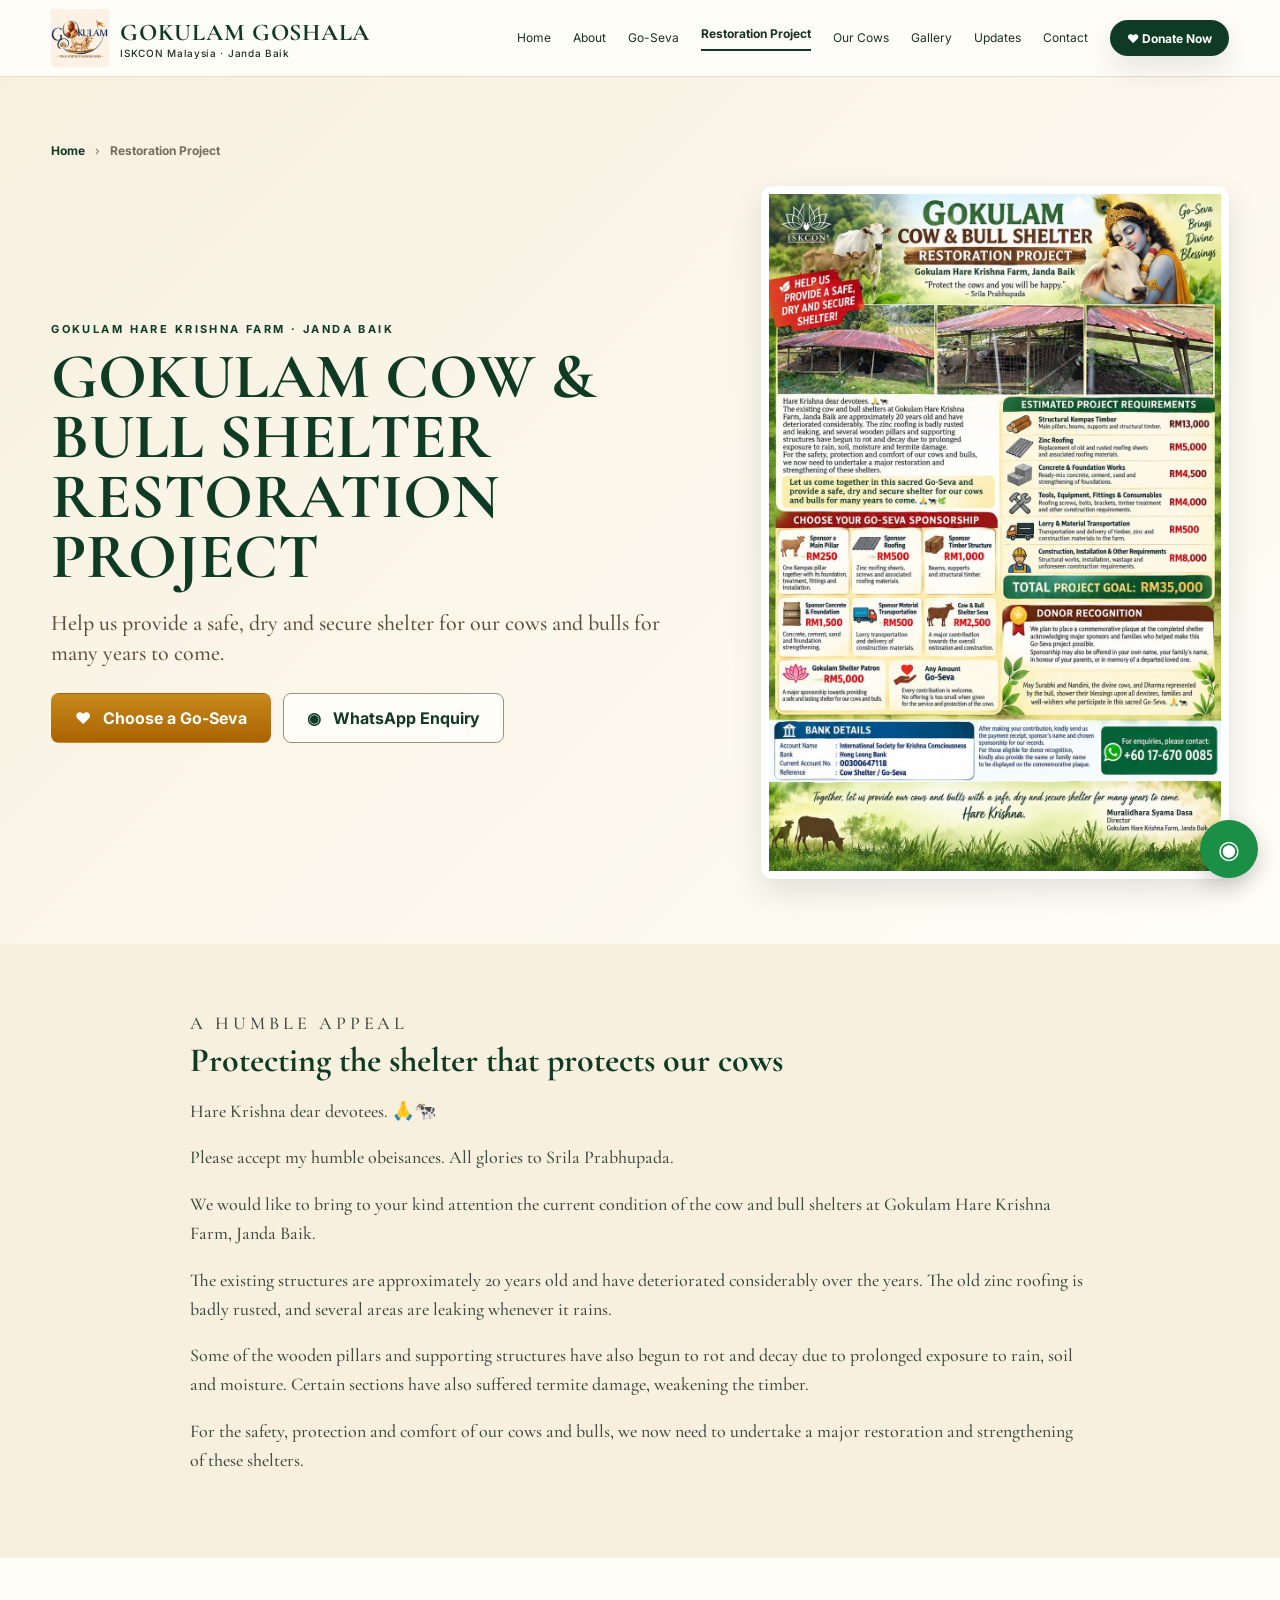
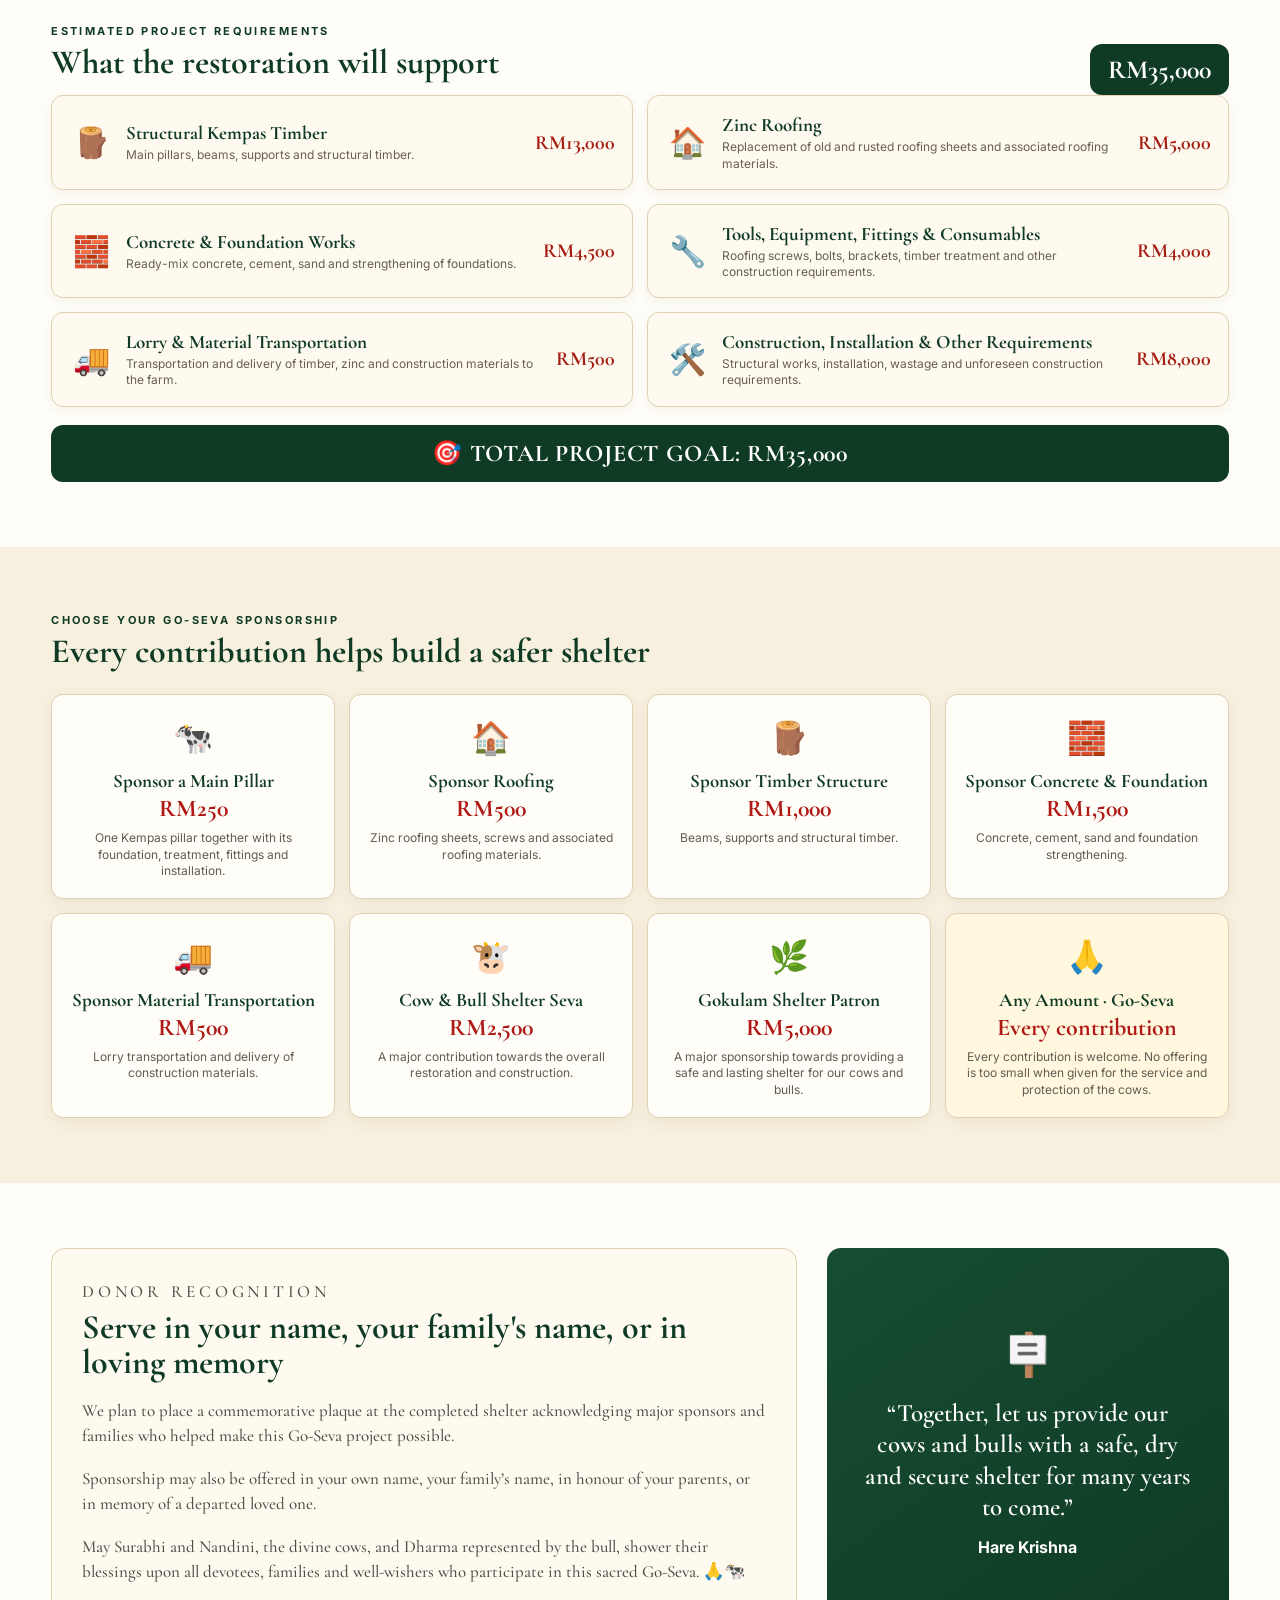
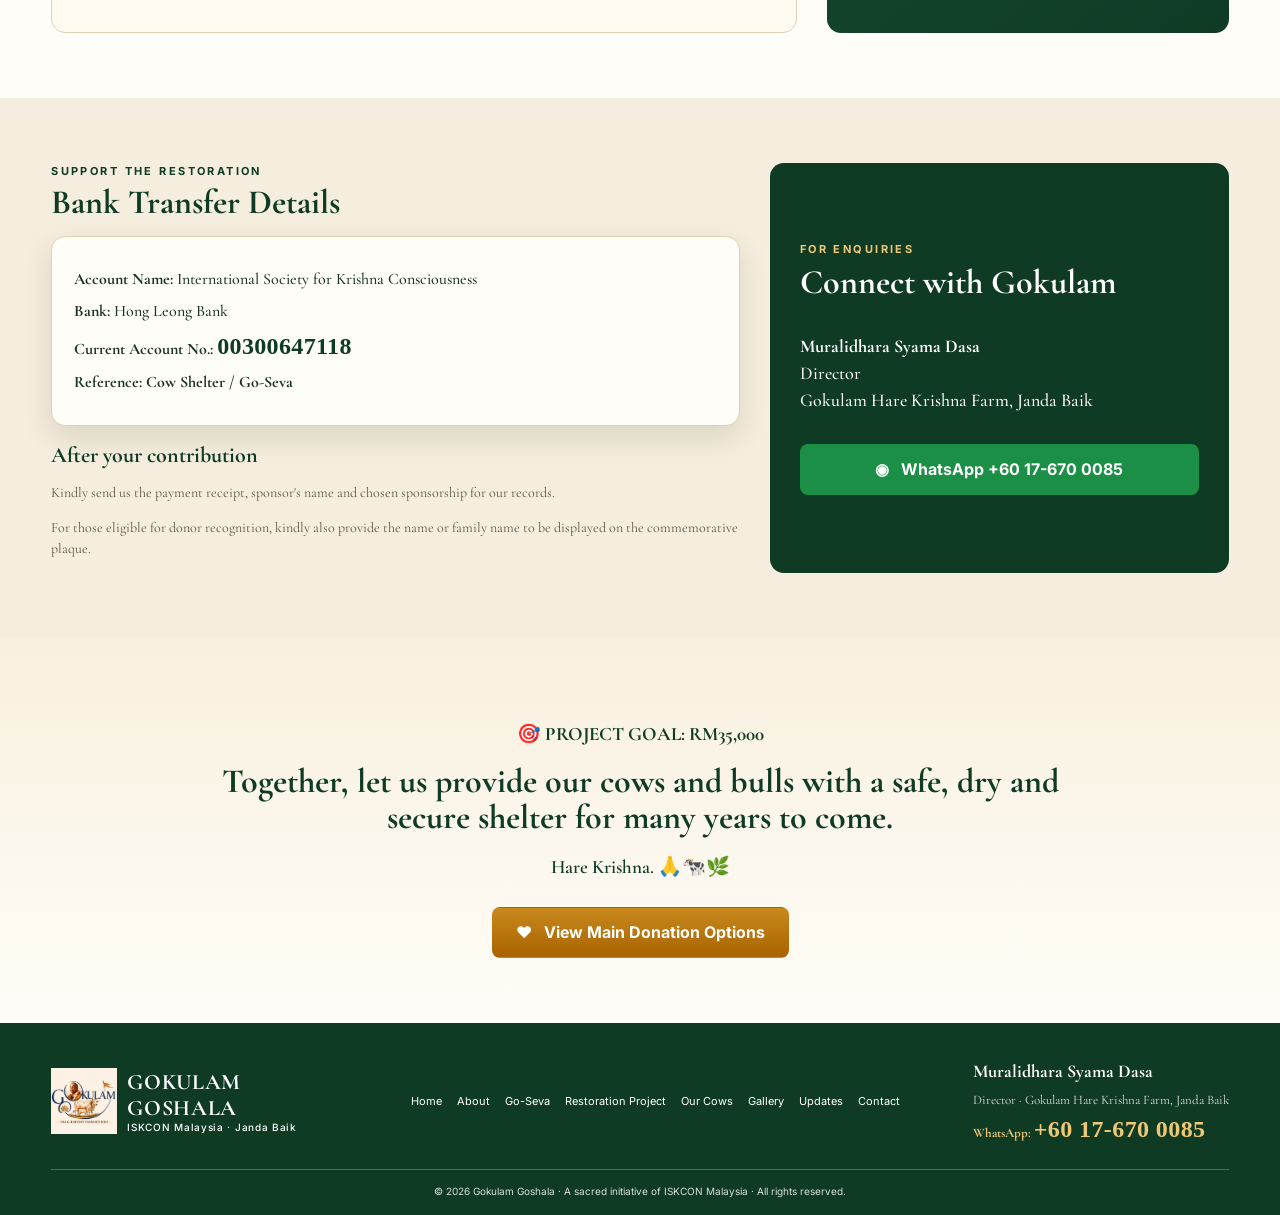
==== restoration.html @ d4a56204 "Add files via upload" ====
<!DOCTYPE html>
<html lang="en">
<head>
  <meta charset="UTF-8" />
  <meta name="viewport" content="width=device-width, initial-scale=1.0" />
  <meta name="description" content="Gokulam Cow & Bull Shelter Restoration Project at Gokulam Hare Krishna Farm, Janda Baik." />
  <title>Gokulam Cow & Bull Shelter Restoration Project</title>
  <link rel="preconnect" href="https://fonts.googleapis.com">
  <link rel="preconnect" href="https://fonts.gstatic.com" crossorigin>
  <link href="https://fonts.googleapis.com/css2?family=Cormorant+Garamond:wght@500;600;700&family=Inter:wght@400;500;600;700;800&display=swap" rel="stylesheet">
  <link rel="stylesheet" href="assets/css/style.css" />
</head>
<body class="restoration-page">
  <header class="site-header" id="top">
    <div class="container nav-wrap">
      <a class="brand" href="index.html#top" aria-label="Gokulam Goshala home">
        <img class="site-logo" src="assets/images/logo.png" alt="Gokulam Goshala logo">
        <div>
          <span class="brand-name">Gokulam Goshala</span>
          <span class="brand-sub">ISKCON Malaysia · Janda Baik</span>
        </div>
      </a>
      <button class="menu-toggle" aria-label="Open navigation" aria-expanded="false">☰</button>
      <nav class="main-nav" aria-label="Main navigation">
        <a href="index.html#top">Home</a>
        <a href="index.html#about">About</a>
        <a href="index.html#go-seva">Go-Seva</a>
        <a class="active" href="restoration.html">Restoration Project</a>
        <a href="index.html#cows">Our Cows</a>
        <a href="index.html#gallery">Gallery</a>
        <a href="index.html#updates">Updates</a>
        <a href="index.html#contact">Contact</a>
        <a class="nav-donate" href="#bank-details">♥ Donate Now</a>
      </nav>
    </div>
  </header>

  <main>
    <section class="restoration-hero section">
      <div class="container">
        <div class="restoration-breadcrumb"><a href="index.html#top">Home</a><span>›</span><strong>Restoration Project</strong></div>
        <div class="restoration-hero-grid">
          <div>
            <p class="section-kicker">Gokulam Hare Krishna Farm · Janda Baik</p>
            <h1>Gokulam Cow &amp; Bull Shelter Restoration Project</h1>
            <p class="restoration-lead">Help us provide a safe, dry and secure shelter for our cows and bulls for many years to come.</p>
            <div class="restoration-hero-actions">
              <a class="btn btn-gold" href="#sponsorship">♥ &nbsp; Choose a Go-Seva</a>
              <a class="btn btn-light" href="https://wa.me/60176700085" target="_blank" rel="noopener">◉ &nbsp; WhatsApp Enquiry</a>
            </div>
          </div>
          <div class="restoration-poster photo-frame">
            <img src="assets/images/restoration-project.png" alt="Gokulam Cow and Bull Shelter Restoration Project poster">
          </div>
        </div>
      </div>
    </section>

    <section class="section restoration-story">
      <div class="container narrow-content">
        <p class="section-kicker">A Humble Appeal</p>
        <h2>Protecting the shelter that protects our cows</h2>
        <p>Hare Krishna dear devotees. 🙏🐄</p>
        <p>Please accept my humble obeisances. All glories to Srila Prabhupada.</p>
        <p>We would like to bring to your kind attention the current condition of the cow and bull shelters at Gokulam Hare Krishna Farm, Janda Baik.</p>
        <p>The existing structures are approximately 20 years old and have deteriorated considerably over the years. The old zinc roofing is badly rusted, and several areas are leaking whenever it rains.</p>
        <p>Some of the wooden pillars and supporting structures have also begun to rot and decay due to prolonged exposure to rain, soil and moisture. Certain sections have also suffered termite damage, weakening the timber.</p>
        <p>For the safety, protection and comfort of our cows and bulls, we now need to undertake a major restoration and strengthening of these shelters.</p>
      </div>
    </section>

    <section class="section requirements-section">
      <div class="container">
        <div class="section-heading"><div><p class="section-kicker">Estimated Project Requirements</p><h2>What the restoration will support</h2></div><div class="project-total">RM35,000</div></div>
        <div class="requirements-grid">
          <article class="requirement-card"><span class="req-icon">🪵</span><div><h3>Structural Kempas Timber</h3><p>Main pillars, beams, supports and structural timber.</p></div><strong>RM13,000</strong></article>
          <article class="requirement-card"><span class="req-icon">🏠</span><div><h3>Zinc Roofing</h3><p>Replacement of old and rusted roofing sheets and associated roofing materials.</p></div><strong>RM5,000</strong></article>
          <article class="requirement-card"><span class="req-icon">🧱</span><div><h3>Concrete &amp; Foundation Works</h3><p>Ready-mix concrete, cement, sand and strengthening of foundations.</p></div><strong>RM4,500</strong></article>
          <article class="requirement-card"><span class="req-icon">🔧</span><div><h3>Tools, Equipment, Fittings &amp; Consumables</h3><p>Roofing screws, bolts, brackets, timber treatment and other construction requirements.</p></div><strong>RM4,000</strong></article>
          <article class="requirement-card"><span class="req-icon">🚚</span><div><h3>Lorry &amp; Material Transportation</h3><p>Transportation and delivery of timber, zinc and construction materials to the farm.</p></div><strong>RM500</strong></article>
          <article class="requirement-card"><span class="req-icon">🛠️</span><div><h3>Construction, Installation &amp; Other Requirements</h3><p>Structural works, installation, wastage and unforeseen construction requirements.</p></div><strong>RM8,000</strong></article>
        </div>
        <div class="goal-banner">🎯 TOTAL PROJECT GOAL: RM35,000</div>
      </div>
    </section>

    <section class="section sponsorship-section" id="sponsorship">
      <div class="container">
        <p class="section-kicker">Choose Your Go-Seva Sponsorship</p>
        <h2>Every contribution helps build a safer shelter</h2>
        <div class="sponsorship-grid">
          <article class="sponsor-card"><span>🐄</span><h3>Sponsor a Main Pillar</h3><strong>RM250</strong><p>One Kempas pillar together with its foundation, treatment, fittings and installation.</p></article>
          <article class="sponsor-card"><span>🏠</span><h3>Sponsor Roofing</h3><strong>RM500</strong><p>Zinc roofing sheets, screws and associated roofing materials.</p></article>
          <article class="sponsor-card"><span>🪵</span><h3>Sponsor Timber Structure</h3><strong>RM1,000</strong><p>Beams, supports and structural timber.</p></article>
          <article class="sponsor-card"><span>🧱</span><h3>Sponsor Concrete &amp; Foundation</h3><strong>RM1,500</strong><p>Concrete, cement, sand and foundation strengthening.</p></article>
          <article class="sponsor-card"><span>🚚</span><h3>Sponsor Material Transportation</h3><strong>RM500</strong><p>Lorry transportation and delivery of construction materials.</p></article>
          <article class="sponsor-card"><span>🐮</span><h3>Cow &amp; Bull Shelter Seva</h3><strong>RM2,500</strong><p>A major contribution towards the overall restoration and construction.</p></article>
          <article class="sponsor-card"><span>🌿</span><h3>Gokulam Shelter Patron</h3><strong>RM5,000</strong><p>A major sponsorship towards providing a safe and lasting shelter for our cows and bulls.</p></article>
          <article class="sponsor-card sponsor-any"><span>🙏</span><h3>Any Amount · Go-Seva</h3><strong>Every contribution</strong><p>Every contribution is welcome. No offering is too small when given for the service and protection of the cows.</p></article>
        </div>
      </div>
    </section>

    <section class="section donor-section">
      <div class="container donor-grid">
        <div class="donor-recognition">
          <p class="section-kicker">Donor Recognition</p>
          <h2>Serve in your name, your family's name, or in loving memory</h2>
          <p>We plan to place a commemorative plaque at the completed shelter acknowledging major sponsors and families who helped make this Go-Seva project possible.</p>
          <p>Sponsorship may also be offered in your own name, your family’s name, in honour of your parents, or in memory of a departed loved one.</p>
          <p>May Surabhi and Nandini, the divine cows, and Dharma represented by the bull, shower their blessings upon all devotees, families and well-wishers who participate in this sacred Go-Seva. 🙏🐄</p>
        </div>
        <div class="donor-quote"><span>🪧</span><p>“Together, let us provide our cows and bulls with a safe, dry and secure shelter for many years to come.”</p><strong>Hare Krishna</strong></div>
      </div>
    </section>

    <section class="section bank-section" id="bank-details">
      <div class="container bank-page-grid">
        <div>
          <p class="section-kicker">Support the Restoration</p>
          <h2>Bank Transfer Details</h2>
          <div class="restoration-bank-card">
            <p><b>Account Name:</b> International Society for Krishna Consciousness</p>
            <p><b>Bank:</b> Hong Leong Bank</p>
            <p><b>Current Account No.:</b> <strong class="important-detail">00300647118</strong></p>
            <p><b>Reference:</b> <strong>Cow Shelter / Go-Seva</strong></p>
          </div>
          <div class="receipt-note">
            <h3>After your contribution</h3>
            <p>Kindly send us the payment receipt, sponsor's name and chosen sponsorship for our records.</p>
            <p>For those eligible for donor recognition, kindly also provide the name or family name to be displayed on the commemorative plaque.</p>
          </div>
        </div>
        <div class="restoration-contact-card">
          <p class="section-kicker">For Enquiries</p>
          <h2>Connect with Gokulam</h2>
          <p><strong>Muralidhara Syama Dasa</strong><br>Director<br>Gokulam Hare Krishna Farm, Janda Baik</p>
          <a class="btn btn-whatsapp" href="https://wa.me/60176700085?text=Hare%20Krishna%20%F0%9F%99%8F%20I%20would%20like%20to%20enquire%20about%20the%20Gokulam%20Cow%20%26%20Bull%20Shelter%20Restoration%20Project." target="_blank" rel="noopener">◉ &nbsp; WhatsApp +60 17-670 0085</a>
        </div>
      </div>
    </section>

    <section class="section restoration-closing">
      <div class="container">
        <p>🎯 <strong>PROJECT GOAL: RM35,000</strong></p>
        <h2>Together, let us provide our cows and bulls with a safe, dry and secure shelter for many years to come.</h2>
        <p>Hare Krishna. 🙏🐄🌿</p>
        <a class="btn btn-gold" href="index.html#donate">♥ &nbsp; View Main Donation Options</a>
      </div>
    </section>
  </main>

  <footer id="contact">
    <div class="container footer-grid">
      <div class="footer-brand"><img class="footer-logo" src="assets/images/logo.png" alt="Gokulam Goshala logo"><div><span class="brand-name">Gokulam Goshala</span><span class="brand-sub">ISKCON Malaysia · Janda Baik</span></div></div>
      <div class="footer-links"><a href="index.html#top">Home</a><a href="index.html#about">About</a><a href="index.html#go-seva">Go-Seva</a><a href="restoration.html">Restoration Project</a><a href="index.html#cows">Our Cows</a><a href="index.html#gallery">Gallery</a><a href="index.html#updates">Updates</a><a href="index.html#contact">Contact</a></div>
      <div class="footer-contact"><strong>Muralidhara Syama Dasa</strong><span>Director · Gokulam Hare Krishna Farm, Janda Baik</span><a href="https://wa.me/60176700085" target="_blank" rel="noopener">WhatsApp: <strong class="important-detail">+60 17-670 0085</strong></a></div>
    </div>
    <div class="container copyright">© 2026 Gokulam Goshala · A sacred initiative of ISKCON Malaysia · All rights reserved.</div>
  </footer>
  <a class="floating-whatsapp" href="https://wa.me/60176700085" target="_blank" rel="noopener" aria-label="Chat with Gokulam Goshala on WhatsApp">◉<span>WhatsApp</span></a>
  <script src="assets/js/script.js"></script>
</body>
</html>
---- assets/css/style.css ----
:root{--green:#0f3b25;--green2:#174d31;--gold:#b97808;--cream:#f7f0df;--paper:#fffdf7;--ink:#193225;--line:#d9c69f;--shadow:0 12px 30px rgba(36,45,26,.12);--serif:'Cormorant Garamond',Georgia,serif;--sans:'Inter',Arial,sans-serif}*{box-sizing:border-box}html{scroll-behavior:smooth}body{margin:0;color:var(--ink);background:var(--paper);font-family:var(--sans);line-height:1.55}a{color:inherit;text-decoration:none}.container{width:min(1180px,92%);margin:auto}.site-header{position:sticky;top:0;z-index:20;background:rgba(255,253,247,.97);border-bottom:1px solid #e9dec5}.nav-wrap{min-height:76px;display:flex;align-items:center;justify-content:space-between;gap:25px}.brand{display:flex;align-items:center;gap:11px}.brand-mark{width:49px;height:49px;border:2px solid var(--gold);border-radius:50%;display:grid;place-items:center;font-size:25px;background:#f5ead1}.brand-name{display:block;font:700 24px var(--serif);text-transform:uppercase;letter-spacing:.03em;color:var(--green)}.brand-sub{display:block;font:500 10px var(--sans);letter-spacing:.07em}.main-nav{display:flex;align-items:center;gap:22px;font-size:12px}.main-nav a{white-space:nowrap}.main-nav .active{font-weight:700;border-bottom:2px solid var(--green);padding-bottom:5px}.nav-donate{background:var(--green);color:white;border-radius:25px;padding:10px 17px;box-shadow:var(--shadow)}.language{border:1px solid #ddd2bd;background:white;border-radius:20px;padding:9px 12px}.menu-toggle{display:none;border:0;background:none;font-size:26px}.hero{position:relative;min-height:450px;display:flex;align-items:center;overflow:hidden;background:#d8cba9}.hero-image{position:absolute;inset:0;background:linear-gradient(90deg,#e8dfc5 0%,rgba(232,223,197,.86) 38%,rgba(100,86,47,.08) 60%,rgba(37,64,31,.3)),url('../images/cow-10.png') center/cover}.hero-overlay{position:absolute;inset:0;background:linear-gradient(90deg,rgba(255,248,229,.94),rgba(255,248,229,.54) 43%,rgba(0,0,0,0) 72%)}.hero-content{position:relative;z-index:1}.hero-copy{max-width:610px;padding:45px 0}.hero h1{margin:0;text-transform:uppercase;font:700 clamp(45px,6vw,72px)/.88 var(--serif);color:var(--green);letter-spacing:.015em}.hero h2{margin:5px 0 0;color:#a3630c;font:600 35px/1 var(--serif)}.eyebrow{margin:9px 0 10px;font:500 15px var(--serif)}.quote{font:italic 16px var(--serif);margin:25px 0 2px}.quote-author{font:italic 14px var(--serif);margin:0 0 20px}.hero-actions{display:flex;gap:16px}.btn{display:inline-flex;align-items:center;justify-content:center;border-radius:8px;padding:12px 23px;font-weight:700;border:1px solid transparent;transition:.2s transform,.2s box-shadow}.btn:hover{transform:translateY(-2px);box-shadow:0 8px 18px rgba(0,0,0,.14)}.btn-gold{background:linear-gradient(#c8891d,#a96300);color:#fff}.btn-light{background:#fffdf7;border-color:#9a927f;color:var(--green)}.btn-green{background:var(--green);color:#fff}.stats{position:relative;z-index:3;margin-top:-1px;background:#fffdf7;border:1px solid #e6d9bb;border-radius:13px;box-shadow:var(--shadow);display:grid;grid-template-columns:repeat(4,1fr);padding:18px 28px}.stat{display:flex;align-items:center;gap:15px;padding:0 22px;border-right:1px solid #dbc89f}.stat:last-child{border-right:0}.stat-icon{font-size:31px;color:var(--gold)}.stat strong{display:block;font:700 24px var(--serif);color:var(--green)}.stat div span{display:block;font-size:12px;line-height:1.3}.section{padding:65px 0}.mission{background:radial-gradient(circle at 10% 50%,#e8d4ad 0,transparent 24%),#f8f0df}.mission-grid{display:grid;grid-template-columns:1fr 1.45fr 1fr;align-items:center;gap:35px}.image-placeholder{min-height:235px;border-radius:12px;background:linear-gradient(135deg,#9d7b43,#d7c28d 45%,#527144);display:grid;place-items:center;text-align:center;color:white;font:600 21px var(--serif);box-shadow:var(--shadow);text-shadow:0 1px 3px #333}.image-placeholder small{font:12px var(--sans)}.mission-copy{text-align:center}.section-kicker{text-transform:uppercase;letter-spacing:.22em;font-size:11px;font-weight:700;margin:0 0 2px;color:var(--green)}h2{font:700 34px/1.05 var(--serif);margin:5px 0 15px;color:var(--green)}.mission-copy h2 span{color:var(--gold)}.ornament{color:var(--gold);margin:10px 0}.mission-copy>p:not(.section-kicker){font:500 17px/1.45 var(--serif);max-width:570px;margin:0 auto 20px}.mission-values{display:grid;gap:15px}.mission-values>div{display:flex;gap:12px;align-items:flex-start}.mission-values b{width:39px;height:39px;flex:none;border-radius:50%;display:grid;place-items:center;background:#b8790c;color:#fff}.mission-values span{font:14px var(--serif)}.mission-values strong{display:block;font-size:16px}.split-section{padding:0;background:#fbf7ec}.split-grid{display:grid;grid-template-columns:1fr 1fr}.seva-panel,.restoration-panel{padding:48px 34px}.seva-panel{border-right:1px solid #e2d5b9}.cards-4{display:grid;grid-template-columns:repeat(2,1fr);gap:12px}.mini-card{position:relative;border:1px solid #ded0b3;background:#fffdf8;border-radius:9px;overflow:hidden;text-align:center;padding-bottom:11px;box-shadow:0 4px 12px rgba(65,48,15,.06)}.card-image{height:83px;background:linear-gradient(135deg,#698252,#d7bb7d);display:grid;place-items:center;color:white;font:600 16px var(--serif)}.mini-card>span{display:grid;place-items:center;width:30px;height:30px;border-radius:50%;background:#b8790c;color:white;margin:-15px auto 3px;position:relative}.mini-card h3{font:700 17px var(--serif);margin:0}.mini-card p{font-size:11px;line-height:1.3;margin:2px 8px}.center-btn{display:flex;width:max-content;margin:16px auto 0}.restoration-panel{display:grid;grid-template-columns:1.15fr .85fr;gap:20px;align-items:center}.restoration-panel p:not(.section-kicker){font:14px/1.45 var(--serif)}.progress-label{display:flex;justify-content:space-between;font-size:12px;font-weight:700;margin-top:20px}.progress{height:10px;border-radius:20px;background:#dfdacd;overflow:hidden;margin:5px 0 17px}.progress span{display:block;height:100%;background:var(--green)}.restoration-image{min-height:250px}.section-heading{display:flex;justify-content:space-between;align-items:end}.section-heading>a{font-size:11px;font-weight:700;text-transform:uppercase;letter-spacing:.1em}.cow-strip{display:grid;grid-template-columns:repeat(5,1fr);gap:10px}.cow-thumb{height:120px;border-radius:9px;background:linear-gradient(135deg,#7d9a62,#d1b176);display:grid;place-items:center;color:#fff;font:600 19px var(--serif);text-shadow:0 1px 3px #333}.donate{background:#f5eddd;border-top:1px solid #e3d4b7;border-bottom:1px solid #e3d4b7}.donate-grid{display:grid;grid-template-columns:1fr 210px;gap:40px;align-items:center}.donate h2{max-width:720px}.qr-placeholder{text-align:center;background:#fff;border:1px solid #ddd1b9;border-radius:10px;padding:13px;box-shadow:var(--shadow)}.qr{width:105px;height:105px;margin:8px auto;background:repeating-linear-gradient(45deg,#111 0 5px,#fff 5px 10px);display:grid;place-items:center;font-weight:800;color:white;text-shadow:0 0 3px #000}.donation-qr{display:block;width:135px;height:135px;object-fit:contain;margin:8px auto;background:#fff}.updates{background:#fffdf7}.muted{color:#6e675a;max-width:650px}footer{background:var(--green);color:#fff;padding:35px 0 15px}.footer-grid{display:grid;grid-template-columns:1fr 2fr auto;align-items:center;gap:30px}.footer-brand{display:flex;align-items:center;gap:10px}.footer-brand .brand-name{color:#fff;font-size:22px}.footer-links{display:flex;flex-wrap:wrap;justify-content:center;gap:15px;font-size:11px}.socials{font-weight:700;white-space:nowrap}.copyright{text-align:center;border-top:1px solid rgba(255,255,255,.25);margin-top:25px;padding-top:14px;font-size:10px;color:#d7e0d9}
@media(max-width:1050px){.main-nav{gap:11px}.main-nav a{font-size:10px}.stats{grid-template-columns:repeat(2,1fr);gap:14px}.stat:nth-child(2){border-right:0}.mission-grid{grid-template-columns:1fr 1.5fr}.mission-values{grid-column:1/-1;grid-template-columns:repeat(2,1fr)}}
@media(max-width:760px){.nav-wrap{min-height:68px}.menu-toggle{display:block}.main-nav{display:none;position:absolute;left:4%;right:4%;top:67px;background:#fffdf7;padding:15px;border:1px solid #e5d9c0;border-radius:10px;box-shadow:var(--shadow);flex-direction:column;align-items:stretch}.main-nav.open{display:flex}.main-nav a{text-align:center;padding:7px}.language{width:100%}.hero{min-height:570px;align-items:end}.hero-image{background-position:63% center}.hero-overlay{background:linear-gradient(180deg,rgba(255,248,229,.25),rgba(255,248,229,.94) 58%)}.hero-copy{padding:40px 0 35px;text-align:center}.hero h1{font-size:47px}.hero h2{font-size:30px}.hero-actions{justify-content:center;flex-wrap:wrap}.stats{grid-template-columns:1fr;padding:12px 18px;margin-top:-1px}.stat{border-right:0;border-bottom:1px solid #dbc89f;padding:12px}.stat:last-child{border-bottom:0}.mission-grid,.split-grid,.restoration-panel,.donate-grid{grid-template-columns:1fr}.mission-values{grid-template-columns:1fr}.seva-panel{border-right:0;border-bottom:1px solid #e2d5b9}.cards-4{grid-template-columns:1fr 1fr}.section-heading{align-items:start;gap:10px}.cow-strip{grid-template-columns:repeat(2,1fr)}.cow-thumb:last-child{grid-column:span 2}.footer-grid{grid-template-columns:1fr;text-align:center}.footer-brand{justify-content:center}.footer-links{justify-content:center}.socials{margin-top:3px}}
@media(max-width:430px){.brand-name{font-size:18px}.brand-sub{font-size:8px}.brand-mark{width:42px;height:42px}.cards-4{grid-template-columns:1fr}.hero h1{font-size:41px}.hero h2{font-size:27px}.hero-copy{padding-bottom:25px}.btn{width:100%}.hero-actions{display:grid}.cow-strip{grid-template-columns:1fr}.cow-thumb:last-child{grid-column:auto}}

.site-logo{width:58px;height:58px;object-fit:contain;display:block}.footer-logo{width:66px;height:66px;object-fit:contain}.photo-frame{overflow:hidden;border-radius:12px;box-shadow:var(--shadow)}.photo-frame img{display:block;width:100%;height:100%;object-fit:cover}.mission-art{min-height:235px}.card-image{display:block;width:100%;height:83px;object-fit:cover;border:0}.cow-thumb{width:100%;object-fit:cover;border:0}.gallery{background:#f8f0df}.gallery-grid{display:grid;grid-template-columns:repeat(5,1fr);gap:10px}.gallery-grid img{width:100%;height:145px;object-fit:cover;border-radius:9px;display:block}.gallery-grid img:first-child{grid-column:span 2;grid-row:span 2;height:300px}.gallery-grid img:hover{transform:scale(1.015);transition:.2s}.footer-brand{align-items:center}.footer-brand .brand-sub{display:block}
@media(max-width:760px){.gallery-grid{grid-template-columns:repeat(2,1fr)}.gallery-grid img:first-child{grid-column:span 2;grid-row:auto;height:230px}.gallery-grid img{height:160px}.site-logo{width:49px;height:49px}}


/* Donation and contact details */
.donate-copy{min-width:0}.bank-details{margin-top:24px}.bank-details h3{font:700 22px var(--serif);margin:0 0 10px;color:var(--green)}.bank-card{background:#fffaf1;border:1px solid #dfd2bd;border-radius:12px;padding:14px 16px;margin-top:10px;box-shadow:0 3px 10px #5b41160d}.bank-card strong{font:700 18px var(--serif);color:var(--green)}.bank-card p{font:13px/1.45 var(--serif);margin:5px 0}.footer-contact{display:flex;flex-direction:column;gap:4px;font-family:var(--serif);font-size:13px}.footer-contact strong{font-size:18px}.footer-contact a{color:#f0c875;font-weight:700}.footer-contact span{color:#d9e2db}
@media(max-width:800px){.footer-contact{margin-top:5px}}


/* Important donation/contact details */
.important-detail{font-weight:800;letter-spacing:.3px;}

/* FINAL: prominent donation account numbers and contact number */
.important-detail,
.bank-card .important-detail,
.footer-contact .important-detail {
  font-family: "Times New Roman", Times, serif !important;
  font-size: 21px !important;
  font-weight: 800 !important;
  line-height: 1.2 !important;
  letter-spacing: 0.35px !important;
  color: var(--green) !important;
}

.footer-contact .important-detail {
  color: #f0c875 !important;
}

@media (max-width: 760px) {
  .important-detail,
  .bank-card .important-detail,
  .footer-contact .important-detail {
    font-size: 19px !important;
  }
}


/* FINAL PROMINENT ACCOUNT AND CONTACT DETAILS */
.bank-card .important-detail, .footer-contact .important-detail { font-family: "Times New Roman", Times, serif !important; font-size: 24px !important; font-weight: 700 !important; line-height: 1.25 !important; letter-spacing: .4px !important; color: var(--green) !important; display: inline-block; }
.footer-contact .important-detail { color: #f0c875 !important; }
@media(max-width:760px){ .bank-card .important-detail, .footer-contact .important-detail { font-size: 21px !important; } }


/* Go-Seva enquiry form and WhatsApp */
.seva-enquiry{background:#fffdf7;border-top:1px solid #e3d6bb;border-bottom:1px solid #e3d6bb}
.seva-enquiry-grid{display:grid;grid-template-columns:.9fr 1.1fr;gap:45px;align-items:center}
.seva-enquiry-copy>p:not(.section-kicker){font:500 17px/1.5 var(--serif);max-width:500px;color:#5c564c}
.btn-whatsapp{background:#1b8f45;color:#fff;margin-top:8px}
.seva-form{background:#f8f0df;border:1px solid #dfd0b1;border-radius:16px;padding:25px;box-shadow:var(--shadow)}
.form-row{display:grid;grid-template-columns:1fr 1fr;gap:15px}
.seva-form label{display:block;font:600 15px var(--sans);color:var(--green);margin-bottom:14px}
.seva-form label span{color:#a3630c}
.seva-form label small{font-weight:400;color:#756e63}
.seva-form input,.seva-form select,.seva-form textarea{display:block;width:100%;margin-top:6px;border:1px solid #d7c8a9;background:#fffdf8;border-radius:8px;padding:11px 12px;font:15px var(--sans);color:var(--ink);outline:none}
.seva-form textarea{resize:vertical;min-height:95px}
.seva-form input:focus,.seva-form select:focus,.seva-form textarea:focus{border-color:var(--green);box-shadow:0 0 0 3px rgba(15,59,37,.08)}
.form-submit{width:100%;cursor:pointer;border:0}
.form-note{font:11px/1.4 var(--sans);color:#746d61;margin:10px 0 0;text-align:center}
.floating-whatsapp{position:fixed;right:22px;bottom:22px;z-index:50;background:#1b8f45;color:#fff;width:58px;height:58px;border-radius:50%;display:grid;place-items:center;font-size:25px;box-shadow:0 8px 22px rgba(0,0,0,.2);transition:.2s}
.floating-whatsapp span{position:absolute;right:68px;white-space:nowrap;background:#173d2b;color:#fff;border-radius:7px;padding:7px 10px;font:600 12px var(--sans);opacity:0;transform:translateX(5px);pointer-events:none;transition:.2s}
.floating-whatsapp:hover{transform:translateY(-2px)}
.floating-whatsapp:hover span{opacity:1;transform:none}
@media(max-width:760px){.seva-enquiry-grid{grid-template-columns:1fr;gap:25px}.form-row{grid-template-columns:1fr}.seva-form{padding:20px}.floating-whatsapp{right:15px;bottom:15px;width:54px;height:54px}.floating-whatsapp span{display:none}}

/* Restoration project page */
.restoration-page{background:#fffdf7}.restoration-breadcrumb{display:flex;gap:10px;align-items:center;font-size:12px;color:#756d5e;margin-bottom:25px}.restoration-breadcrumb a{color:var(--green);font-weight:700}.restoration-hero{background:linear-gradient(135deg,#f7f0df,#fffdf7)}.restoration-hero-grid{display:grid;grid-template-columns:1.05fr .75fr;gap:55px;align-items:center}.restoration-hero h1{font:700 clamp(42px,5vw,66px)/.94 var(--serif);color:var(--green);margin:8px 0 18px;text-transform:uppercase}.restoration-lead{font:500 22px/1.35 var(--serif);max-width:620px;color:#5a4e3b}.restoration-hero-actions{display:flex;gap:12px;flex-wrap:wrap;margin-top:24px}.restoration-poster{background:#fff;padding:8px;max-height:700px}.restoration-poster img{display:block;width:100%;height:auto;max-height:680px;object-fit:contain}.narrow-content{max-width:900px}.restoration-story{background:#f8f0df}.restoration-story p{font:500 18px/1.6 var(--serif);color:#3e493e}.requirements-section{background:#fffdf7}.project-total{font:700 26px var(--serif);color:#fff;background:var(--green);padding:10px 18px;border-radius:12px}.requirements-grid{display:grid;grid-template-columns:repeat(2,1fr);gap:14px}.requirement-card{display:grid;grid-template-columns:45px 1fr auto;gap:12px;align-items:center;border:1px solid #dfd0b1;background:#fffaf0;border-radius:12px;padding:17px;box-shadow:0 4px 12px rgba(65,48,15,.05)}.req-icon{font-size:30px;text-align:center}.requirement-card h3{font:700 19px var(--serif);margin:0;color:var(--green)}.requirement-card p{font-size:12px;line-height:1.35;margin:3px 0 0;color:#665f53}.requirement-card>strong{font:800 20px var(--serif);color:#a51f14;white-space:nowrap}.goal-banner{margin-top:18px;background:var(--green);color:#fff;text-align:center;padding:14px;border-radius:12px;font:800 24px var(--serif);letter-spacing:.03em}.sponsorship-section{background:#f8f0df}.sponsorship-grid{display:grid;grid-template-columns:repeat(4,1fr);gap:14px;margin-top:25px}.sponsor-card{background:#fffdf7;border:1px solid #dfd0b1;border-radius:12px;padding:18px;text-align:center;box-shadow:0 5px 15px rgba(65,48,15,.06)}.sponsor-card>span{font-size:32px}.sponsor-card h3{font:700 19px/1.05 var(--serif);color:var(--green);margin:8px 0 3px}.sponsor-card>strong{display:block;font:800 24px var(--serif);color:#b01816;margin-bottom:7px}.sponsor-card p{font-size:12px;line-height:1.4;color:#625c50;margin:0}.sponsor-any{background:#fff8df}.donor-section{background:#fffdf7}.donor-grid{display:grid;grid-template-columns:1.3fr .7fr;gap:30px;align-items:stretch}.donor-recognition{border:1px solid #dfd0b1;background:#fffaf0;border-radius:14px;padding:30px}.donor-recognition p{font:500 17px/1.5 var(--serif);color:#4f5148}.donor-quote{border-radius:14px;background:linear-gradient(145deg,#174d31,#0f3b25);color:#fff;padding:35px;display:flex;flex-direction:column;justify-content:center;text-align:center}.donor-quote>span{font-size:42px}.donor-quote p{font:600 25px/1.25 var(--serif);margin:12px 0}.bank-section{background:#f5eddd}.bank-page-grid{display:grid;grid-template-columns:1.2fr .8fr;gap:30px}.restoration-bank-card{background:#fffdf7;border:1px solid #dfd0b1;border-radius:14px;padding:22px;box-shadow:var(--shadow)}.restoration-bank-card p{font:500 16px/1.55 var(--serif);margin:8px 0}.restoration-bank-card .important-detail{font-family:"Times New Roman",Times,serif!important;font-size:24px!important;font-weight:700!important;color:var(--green)!important}.receipt-note{margin-top:16px}.receipt-note h3{font:700 22px var(--serif);color:var(--green);margin:0 0 6px}.receipt-note p{font:14px/1.5 var(--serif);color:#5b554b}.restoration-contact-card{background:var(--green);color:#fff;border-radius:14px;padding:30px;display:flex;flex-direction:column;justify-content:center}.restoration-contact-card h2{color:#fff}.restoration-contact-card p:not(.section-kicker){font:500 18px/1.5 var(--serif)}.restoration-contact-card .section-kicker{color:#f0c875}.restoration-contact-card .btn{margin-top:12px}.restoration-closing{text-align:center;background:linear-gradient(180deg,#f8f0df,#fffdf7)}.restoration-closing p{font:600 19px var(--serif);color:var(--green)}.restoration-closing h2{max-width:900px;margin:0 auto 20px}.restoration-closing .btn{margin-top:10px}
@media(max-width:900px){.restoration-hero-grid,.bank-page-grid,.donor-grid{grid-template-columns:1fr}.restoration-poster{max-width:650px;margin:auto}.sponsorship-grid{grid-template-columns:repeat(2,1fr)}.requirements-grid{grid-template-columns:1fr}}
@media(max-width:600px){.restoration-hero h1{font-size:40px}.restoration-lead{font-size:19px}.restoration-hero-actions{display:grid}.restoration-hero-actions .btn{width:100%}.project-total{margin-top:10px}.section-heading{flex-direction:column}.requirement-card{grid-template-columns:38px 1fr}.requirement-card>strong{grid-column:2}.sponsorship-grid{grid-template-columns:1fr}.goal-banner{font-size:20px}.donor-recognition,.restoration-contact-card{padding:22px}.restoration-story p{font-size:16px}}
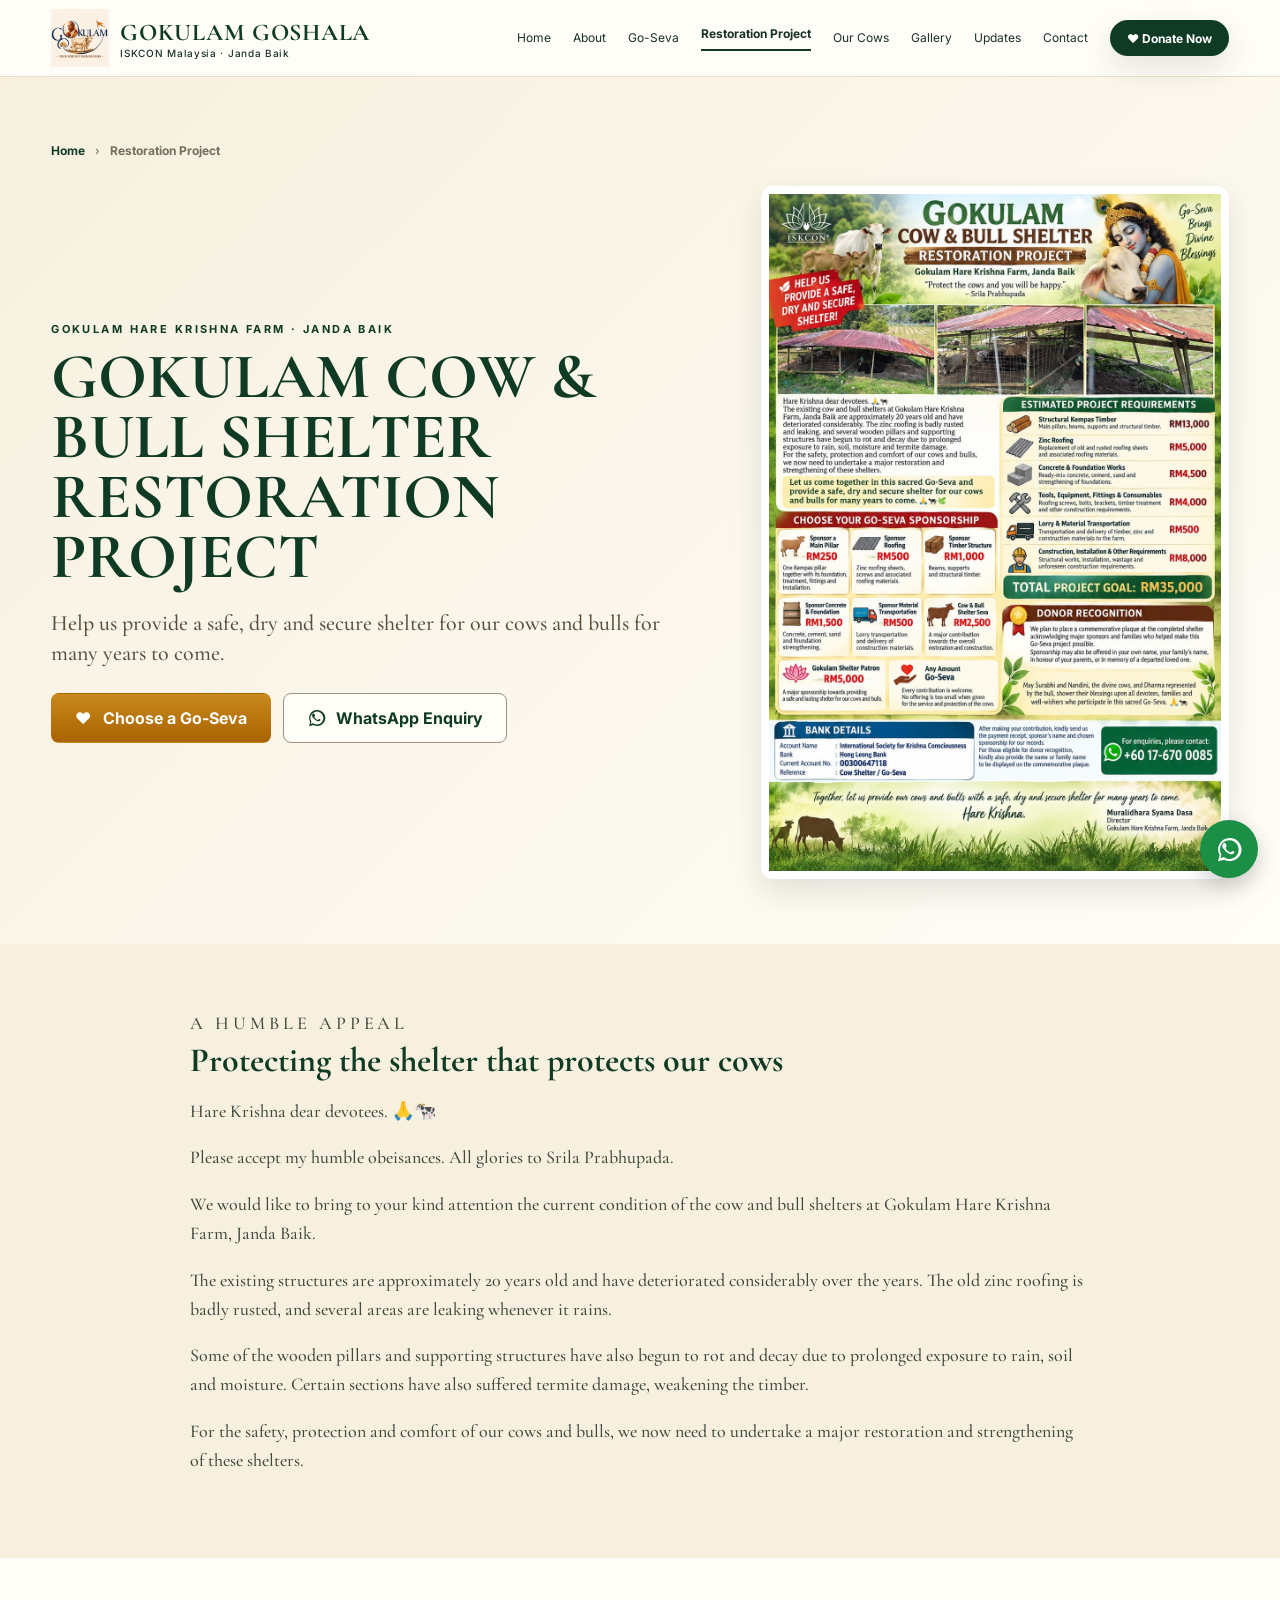
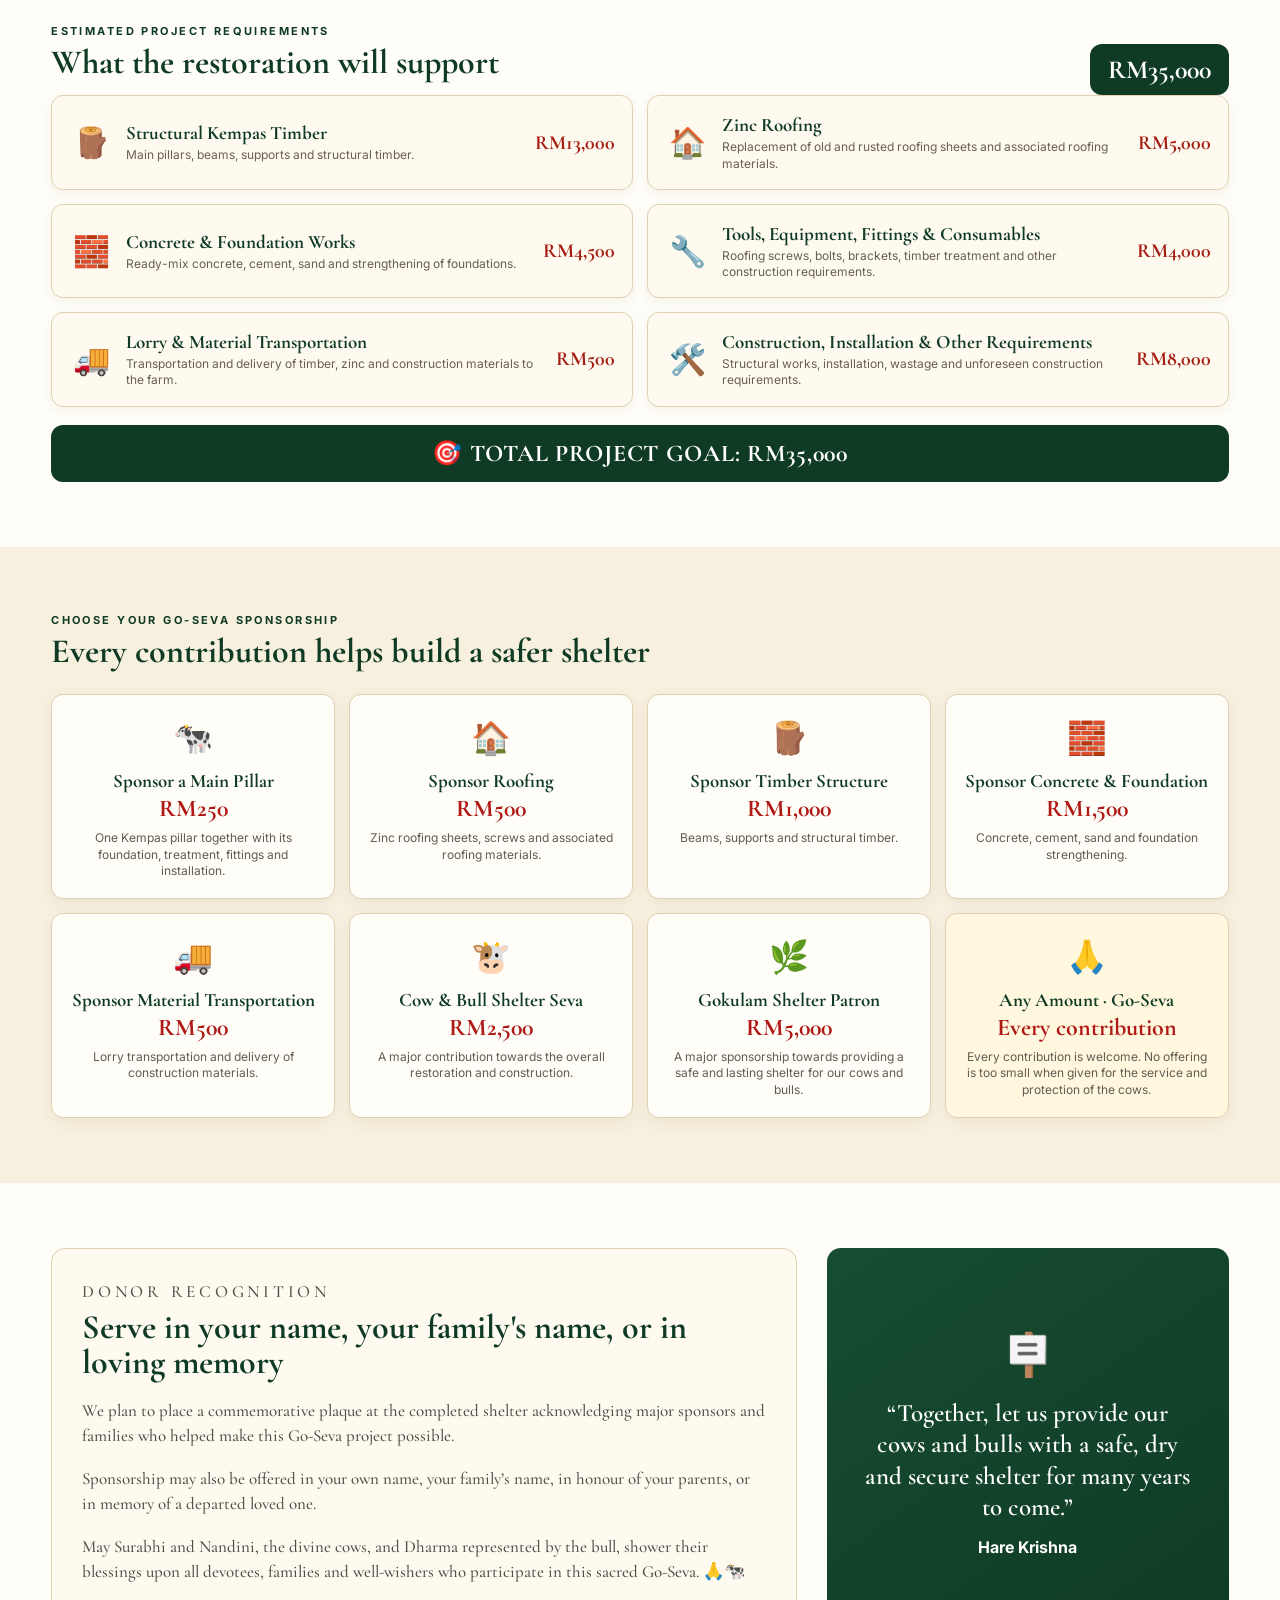
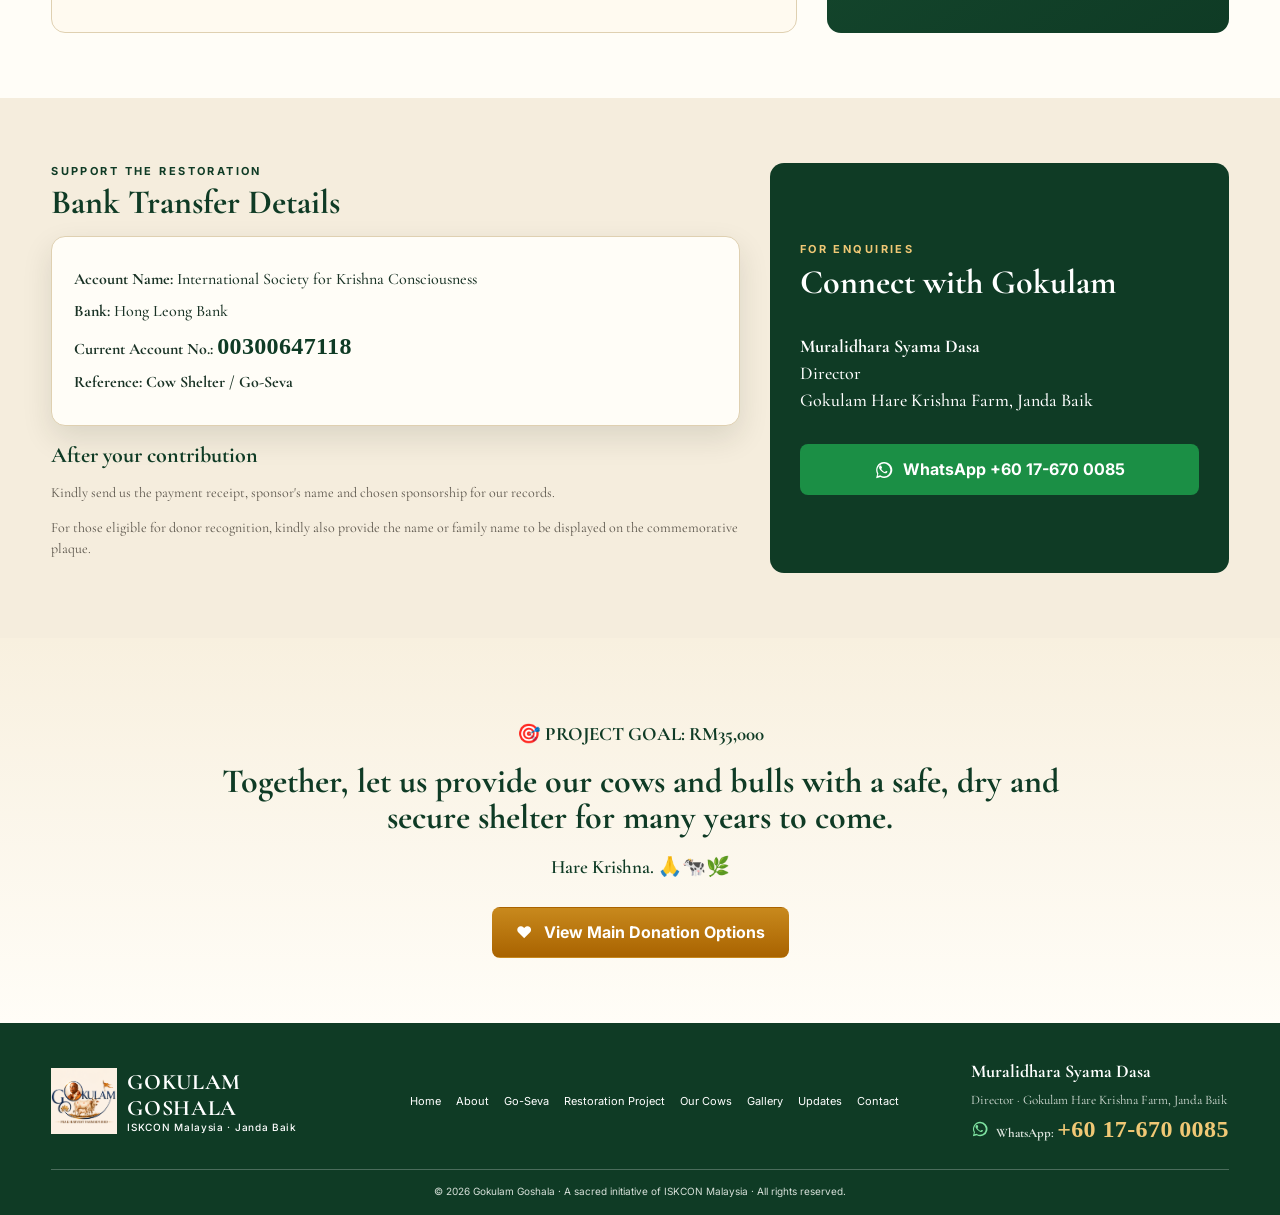
==== commit 998e0d7e: "Add files via upload" ====
--- a/restoration.html
+++ b/restoration.html
@@ -46,7 +46,7 @@
             <p class="restoration-lead">Help us provide a safe, dry and secure shelter for our cows and bulls for many years to come.</p>
             <div class="restoration-hero-actions">
               <a class="btn btn-gold" href="#sponsorship">♥ &nbsp; Choose a Go-Seva</a>
-              <a class="btn btn-light" href="https://wa.me/60176700085" target="_blank" rel="noopener">◉ &nbsp; WhatsApp Enquiry</a>
+              <a class="btn btn-light" href="https://wa.me/60176700085" target="_blank" rel="noopener"><svg class="wa-icon" viewBox="0 0 32 32" aria-hidden="true"><path d="M16 3.2a12.7 12.7 0 0 0-10.9 19L3.4 29l6.9-1.8A12.8 12.8 0 1 0 16 3.2Zm0 23.2c-2 0-3.9-.6-5.5-1.7l-.4-.3-4.1 1.1 1.1-4-.3-.4A10.3 10.3 0 1 1 16 26.4Zm5.7-7.7c-.3-.2-1.9-.9-2.2-1s-.5-.2-.8.2c-.2.3-.8 1-1 1.2-.2.2-.4.2-.7.1-2.4-1.2-4-2.1-5.3-4.7-.2-.4 0-.6.2-.8.2-.2.4-.5.6-.7.2-.2.2-.4.3-.6.1-.2 0-.4 0-.6-.1-.2-.8-1.8-1.1-2.4-.3-.6-.6-.5-.8-.5h-.7c-.2 0-.6.1-.9.4-.3.3-1.2 1.1-1.2 2.7s1.2 3.1 1.4 3.3c.2.2 2.4 3.7 5.8 5.1 2.2 1 3 .9 3.7.8.7-.1 1.9-.8 2.1-1.6.3-.8.3-1.5.2-1.6-.1-.2-.3-.2-.6-.4Z"/></svg><span>WhatsApp Enquiry</span></a>
             </div>
           </div>
           <div class="restoration-poster photo-frame">
@@ -135,7 +135,7 @@
           <p class="section-kicker">For Enquiries</p>
           <h2>Connect with Gokulam</h2>
           <p><strong>Muralidhara Syama Dasa</strong><br>Director<br>Gokulam Hare Krishna Farm, Janda Baik</p>
-          <a class="btn btn-whatsapp" href="https://wa.me/60176700085?text=Hare%20Krishna%20%F0%9F%99%8F%20I%20would%20like%20to%20enquire%20about%20the%20Gokulam%20Cow%20%26%20Bull%20Shelter%20Restoration%20Project." target="_blank" rel="noopener">◉ &nbsp; WhatsApp +60 17-670 0085</a>
+          <a class="btn btn-whatsapp" href="https://wa.me/60176700085?text=Hare%20Krishna%20%F0%9F%99%8F%20I%20would%20like%20to%20enquire%20about%20the%20Gokulam%20Cow%20%26%20Bull%20Shelter%20Restoration%20Project." target="_blank" rel="noopener"><svg class="wa-icon" viewBox="0 0 32 32" aria-hidden="true"><path d="M16 3.2a12.7 12.7 0 0 0-10.9 19L3.4 29l6.9-1.8A12.8 12.8 0 1 0 16 3.2Zm0 23.2c-2 0-3.9-.6-5.5-1.7l-.4-.3-4.1 1.1 1.1-4-.3-.4A10.3 10.3 0 1 1 16 26.4Zm5.7-7.7c-.3-.2-1.9-.9-2.2-1s-.5-.2-.8.2c-.2.3-.8 1-1 1.2-.2.2-.4.2-.7.1-2.4-1.2-4-2.1-5.3-4.7-.2-.4 0-.6.2-.8.2-.2.4-.5.6-.7.2-.2.2-.4.3-.6.1-.2 0-.4 0-.6-.1-.2-.8-1.8-1.1-2.4-.3-.6-.6-.5-.8-.5h-.7c-.2 0-.6.1-.9.4-.3.3-1.2 1.1-1.2 2.7s1.2 3.1 1.4 3.3c.2.2 2.4 3.7 5.8 5.1 2.2 1 3 .9 3.7.8.7-.1 1.9-.8 2.1-1.6.3-.8.3-1.5.2-1.6-.1-.2-.3-.2-.6-.4Z"/></svg><span>WhatsApp +60 17-670 0085</span></a>
         </div>
       </div>
     </section>
@@ -154,11 +154,11 @@
     <div class="container footer-grid">
       <div class="footer-brand"><img class="footer-logo" src="assets/images/logo.png" alt="Gokulam Goshala logo"><div><span class="brand-name">Gokulam Goshala</span><span class="brand-sub">ISKCON Malaysia · Janda Baik</span></div></div>
       <div class="footer-links"><a href="index.html#top">Home</a><a href="index.html#about">About</a><a href="index.html#go-seva">Go-Seva</a><a href="restoration.html">Restoration Project</a><a href="index.html#cows">Our Cows</a><a href="index.html#gallery">Gallery</a><a href="index.html#updates">Updates</a><a href="index.html#contact">Contact</a></div>
-      <div class="footer-contact"><strong>Muralidhara Syama Dasa</strong><span>Director · Gokulam Hare Krishna Farm, Janda Baik</span><a href="https://wa.me/60176700085" target="_blank" rel="noopener">WhatsApp: <strong class="important-detail">+60 17-670 0085</strong></a></div>
+      <div class="footer-contact"><strong>Muralidhara Syama Dasa</strong><span>Director · Gokulam Hare Krishna Farm, Janda Baik</span><a href="https://wa.me/60176700085" target="_blank" rel="noopener"><svg class="wa-icon" viewBox="0 0 32 32" aria-hidden="true"><path d="M16 3.2a12.7 12.7 0 0 0-10.9 19L3.4 29l6.9-1.8A12.8 12.8 0 1 0 16 3.2Zm0 23.2c-2 0-3.9-.6-5.5-1.7l-.4-.3-4.1 1.1 1.1-4-.3-.4A10.3 10.3 0 1 1 16 26.4Zm5.7-7.7c-.3-.2-1.9-.9-2.2-1s-.5-.2-.8.2c-.2.3-.8 1-1 1.2-.2.2-.4.2-.7.1-2.4-1.2-4-2.1-5.3-4.7-.2-.4 0-.6.2-.8.2-.2.4-.5.6-.7.2-.2.2-.4.3-.6.1-.2 0-.4 0-.6-.1-.2-.8-1.8-1.1-2.4-.3-.6-.6-.5-.8-.5h-.7c-.2 0-.6.1-.9.4-.3.3-1.2 1.1-1.2 2.7s1.2 3.1 1.4 3.3c.2.2 2.4 3.7 5.8 5.1 2.2 1 3 .9 3.7.8.7-.1 1.9-.8 2.1-1.6.3-.8.3-1.5.2-1.6-.1-.2-.3-.2-.6-.4Z"/></svg><span>WhatsApp: <strong class="important-detail">+60 17-670 0085</strong></span></a></div>
     </div>
     <div class="container copyright">© 2026 Gokulam Goshala · A sacred initiative of ISKCON Malaysia · All rights reserved.</div>
   </footer>
-  <a class="floating-whatsapp" href="https://wa.me/60176700085" target="_blank" rel="noopener" aria-label="Chat with Gokulam Goshala on WhatsApp">◉<span>WhatsApp</span></a>
+  <a class="floating-whatsapp" href="https://wa.me/60176700085" target="_blank" rel="noopener" aria-label="Chat with Gokulam Goshala on WhatsApp"><svg class="wa-icon" viewBox="0 0 32 32" aria-hidden="true"><path d="M16 3.2a12.7 12.7 0 0 0-10.9 19L3.4 29l6.9-1.8A12.8 12.8 0 1 0 16 3.2Zm0 23.2c-2 0-3.9-.6-5.5-1.7l-.4-.3-4.1 1.1 1.1-4-.3-.4A10.3 10.3 0 1 1 16 26.4Zm5.7-7.7c-.3-.2-1.9-.9-2.2-1s-.5-.2-.8.2c-.2.3-.8 1-1 1.2-.2.2-.4.2-.7.1-2.4-1.2-4-2.1-5.3-4.7-.2-.4 0-.6.2-.8.2-.2.4-.5.6-.7.2-.2.2-.4.3-.6.1-.2 0-.4 0-.6-.1-.2-.8-1.8-1.1-2.4-.3-.6-.6-.5-.8-.5h-.7c-.2 0-.6.1-.9.4-.3.3-1.2 1.1-1.2 2.7s1.2 3.1 1.4 3.3c.2.2 2.4 3.7 5.8 5.1 2.2 1 3 .9 3.7.8.7-.1 1.9-.8 2.1-1.6.3-.8.3-1.5.2-1.6-.1-.2-.3-.2-.6-.4Z"/></svg><span>WhatsApp</span></a>
   <script src="assets/js/script.js"></script>
 </body>
 </html>
--- a/assets/css/style.css
+++ b/assets/css/style.css
@@ -71,3 +71,39 @@
 .restoration-page{background:#fffdf7}.restoration-breadcrumb{display:flex;gap:10px;align-items:center;font-size:12px;color:#756d5e;margin-bottom:25px}.restoration-breadcrumb a{color:var(--green);font-weight:700}.restoration-hero{background:linear-gradient(135deg,#f7f0df,#fffdf7)}.restoration-hero-grid{display:grid;grid-template-columns:1.05fr .75fr;gap:55px;align-items:center}.restoration-hero h1{font:700 clamp(42px,5vw,66px)/.94 var(--serif);color:var(--green);margin:8px 0 18px;text-transform:uppercase}.restoration-lead{font:500 22px/1.35 var(--serif);max-width:620px;color:#5a4e3b}.restoration-hero-actions{display:flex;gap:12px;flex-wrap:wrap;margin-top:24px}.restoration-poster{background:#fff;padding:8px;max-height:700px}.restoration-poster img{display:block;width:100%;height:auto;max-height:680px;object-fit:contain}.narrow-content{max-width:900px}.restoration-story{background:#f8f0df}.restoration-story p{font:500 18px/1.6 var(--serif);color:#3e493e}.requirements-section{background:#fffdf7}.project-total{font:700 26px var(--serif);color:#fff;background:var(--green);padding:10px 18px;border-radius:12px}.requirements-grid{display:grid;grid-template-columns:repeat(2,1fr);gap:14px}.requirement-card{display:grid;grid-template-columns:45px 1fr auto;gap:12px;align-items:center;border:1px solid #dfd0b1;background:#fffaf0;border-radius:12px;padding:17px;box-shadow:0 4px 12px rgba(65,48,15,.05)}.req-icon{font-size:30px;text-align:center}.requirement-card h3{font:700 19px var(--serif);margin:0;color:var(--green)}.requirement-card p{font-size:12px;line-height:1.35;margin:3px 0 0;color:#665f53}.requirement-card>strong{font:800 20px var(--serif);color:#a51f14;white-space:nowrap}.goal-banner{margin-top:18px;background:var(--green);color:#fff;text-align:center;padding:14px;border-radius:12px;font:800 24px var(--serif);letter-spacing:.03em}.sponsorship-section{background:#f8f0df}.sponsorship-grid{display:grid;grid-template-columns:repeat(4,1fr);gap:14px;margin-top:25px}.sponsor-card{background:#fffdf7;border:1px solid #dfd0b1;border-radius:12px;padding:18px;text-align:center;box-shadow:0 5px 15px rgba(65,48,15,.06)}.sponsor-card>span{font-size:32px}.sponsor-card h3{font:700 19px/1.05 var(--serif);color:var(--green);margin:8px 0 3px}.sponsor-card>strong{display:block;font:800 24px var(--serif);color:#b01816;margin-bottom:7px}.sponsor-card p{font-size:12px;line-height:1.4;color:#625c50;margin:0}.sponsor-any{background:#fff8df}.donor-section{background:#fffdf7}.donor-grid{display:grid;grid-template-columns:1.3fr .7fr;gap:30px;align-items:stretch}.donor-recognition{border:1px solid #dfd0b1;background:#fffaf0;border-radius:14px;padding:30px}.donor-recognition p{font:500 17px/1.5 var(--serif);color:#4f5148}.donor-quote{border-radius:14px;background:linear-gradient(145deg,#174d31,#0f3b25);color:#fff;padding:35px;display:flex;flex-direction:column;justify-content:center;text-align:center}.donor-quote>span{font-size:42px}.donor-quote p{font:600 25px/1.25 var(--serif);margin:12px 0}.bank-section{background:#f5eddd}.bank-page-grid{display:grid;grid-template-columns:1.2fr .8fr;gap:30px}.restoration-bank-card{background:#fffdf7;border:1px solid #dfd0b1;border-radius:14px;padding:22px;box-shadow:var(--shadow)}.restoration-bank-card p{font:500 16px/1.55 var(--serif);margin:8px 0}.restoration-bank-card .important-detail{font-family:"Times New Roman",Times,serif!important;font-size:24px!important;font-weight:700!important;color:var(--green)!important}.receipt-note{margin-top:16px}.receipt-note h3{font:700 22px var(--serif);color:var(--green);margin:0 0 6px}.receipt-note p{font:14px/1.5 var(--serif);color:#5b554b}.restoration-contact-card{background:var(--green);color:#fff;border-radius:14px;padding:30px;display:flex;flex-direction:column;justify-content:center}.restoration-contact-card h2{color:#fff}.restoration-contact-card p:not(.section-kicker){font:500 18px/1.5 var(--serif)}.restoration-contact-card .section-kicker{color:#f0c875}.restoration-contact-card .btn{margin-top:12px}.restoration-closing{text-align:center;background:linear-gradient(180deg,#f8f0df,#fffdf7)}.restoration-closing p{font:600 19px var(--serif);color:var(--green)}.restoration-closing h2{max-width:900px;margin:0 auto 20px}.restoration-closing .btn{margin-top:10px}
 @media(max-width:900px){.restoration-hero-grid,.bank-page-grid,.donor-grid{grid-template-columns:1fr}.restoration-poster{max-width:650px;margin:auto}.sponsorship-grid{grid-template-columns:repeat(2,1fr)}.requirements-grid{grid-template-columns:1fr}}
 @media(max-width:600px){.restoration-hero h1{font-size:40px}.restoration-lead{font-size:19px}.restoration-hero-actions{display:grid}.restoration-hero-actions .btn{width:100%}.project-total{margin-top:10px}.section-heading{flex-direction:column}.requirement-card{grid-template-columns:38px 1fr}.requirement-card>strong{grid-column:2}.sponsorship-grid{grid-template-columns:1fr}.goal-banner{font-size:20px}.donor-recognition,.restoration-contact-card{padding:22px}.restoration-story p{font-size:16px}}
+
+
+/* =========================================================
+   GOKULAM POLISH — subtle animations + WhatsApp buttons
+   ========================================================= */
+.wa-icon{width:1.15em;height:1.15em;display:inline-block;fill:currentColor;flex:none}
+.btn-whatsapp,.restoration-hero-actions .btn-light[href*="wa.me"]{display:inline-flex;align-items:center;gap:9px}
+.btn-whatsapp .wa-icon,.restoration-hero-actions .btn-light[href*="wa.me"] .wa-icon{width:20px;height:20px}
+.footer-contact a{display:inline-flex;align-items:center;gap:7px}
+.footer-contact .wa-icon{width:18px;height:18px;color:#7ee2a1}
+.floating-whatsapp{display:grid;place-items:center;animation:waPulse 3.2s ease-in-out infinite}
+.floating-whatsapp .wa-icon{width:29px;height:29px}
+@keyframes waPulse{0%,72%,100%{box-shadow:0 8px 22px rgba(0,0,0,.2),0 0 0 0 rgba(27,143,69,.28)}82%{box-shadow:0 8px 22px rgba(0,0,0,.2),0 0 0 10px rgba(27,143,69,0)}}
+
+/* Hero entrance */
+.hero-copy>*{opacity:0;transform:translateY(18px);animation:heroIn .7s ease forwards}
+.hero-copy .eyebrow{animation-delay:.08s}.hero-copy h1{animation-delay:.18s}.hero-copy h2{animation-delay:.28s}.hero-copy .quote{animation-delay:.38s}.hero-copy .quote-author{animation-delay:.44s}.hero-copy .hero-actions{animation-delay:.52s}
+@keyframes heroIn{to{opacity:1;transform:none}}
+
+/* Scroll reveal */
+.reveal{opacity:0;transform:translateY(28px);transition:opacity .7s ease,transform .7s ease}
+.reveal.is-visible{opacity:1;transform:none}
+.reveal.delay-1{transition-delay:.08s}.reveal.delay-2{transition-delay:.16s}.reveal.delay-3{transition-delay:.24s}.reveal.delay-4{transition-delay:.32s}
+
+/* Gentle image/card interactions */
+.photo-frame,.cow-thumb,.mini-card,.sponsor-card,.requirement-card,.stat,.qr-placeholder,.seva-form{transition:transform .35s ease,box-shadow .35s ease}
+.photo-frame:hover,.cow-thumb:hover{transform:translateY(-4px)}
+.cow-thumb:hover{box-shadow:0 12px 24px rgba(36,45,26,.14)}
+.mini-card:hover,.sponsor-card:hover,.requirement-card:hover,.stat:hover,.qr-placeholder:hover{transform:translateY(-4px);box-shadow:0 12px 25px rgba(36,45,26,.12)}
+
+/* Restoration goal banner gently highlights on entry */
+.goal-banner{position:relative;overflow:hidden}
+.goal-banner::after{content:"";position:absolute;inset:0;transform:translateX(-110%);background:linear-gradient(100deg,transparent 30%,rgba(255,255,255,.2) 50%,transparent 70%);animation:goalShine 5s ease-in-out 1.2s infinite}
+@keyframes goalShine{0%,55%{transform:translateX(-110%)}75%,100%{transform:translateX(110%)}}
+
+@media (prefers-reduced-motion: reduce){*,*::before,*::after{animation:none!important;transition:none!important;scroll-behavior:auto!important}.hero-copy>*{opacity:1;transform:none}.reveal{opacity:1;transform:none}}
